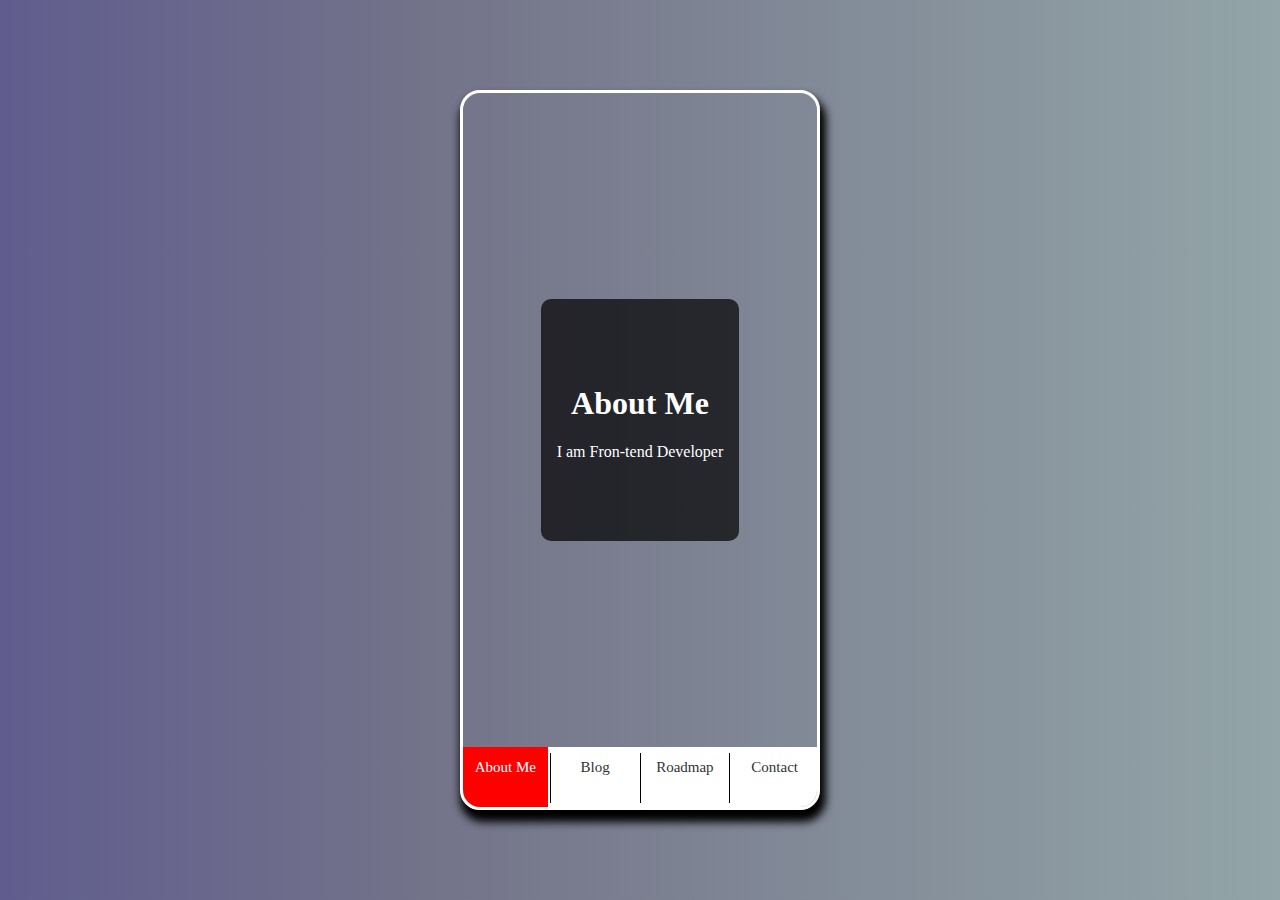
==== mobil-nav/index.html @ 3cc272a7 "Add files via upload" ====
<!DOCTYPE html>
<html lang="en">
  <head>
    <meta charset="UTF-8" />
    <meta name="viewport" content="width=device-width, initial-scale=1.0" />
    <title>Mobil Nav</title>
    <link
      rel="stylesheet"
      href="https://cdnjs.cloudflare.com/ajax/libs/font-awesome/6.5.0/css/all.min.css"
      integrity="sha512-Avb2QiuDEEvB4bZJYdft2mNjVShBftLdPG8FJ0V7irTLQ8Uo0qcPxh4Plq7G5tGm0rU+1SPhVotteLpBERwTkw=="
      crossorigin="anonymous"
      referrerpolicy="no-referrer"
    />
    <link rel="stylesheet" href="style.css" />
  </head>
  <body>
    <div class="phone">
      <div class="content show about">
        <div class="text">
          <h1>About Me</h1>
          <p>I am Fron-tend Developer</p>
        </div>
      </div>
      <div class="content blog">
        <div class="text">
          <h1>Blog</h1>
          <p>Here are my articles</p>
        </div>
      </div>
      <div class="content map">
        <div class="text">
          <h1>Roadmap</h1>
          <p>My life roadmap....</p>
        </div>
      </div>
      <div class="content contact">
        <div class="text">
          <h1>Contact</h1>
          <p>You can contact me using the links here</p>
        </div>
      </div>
      <nav>
        <ul>
          <li class="active">
            <i class="fa-solid fa-address-card"></i>
            <p>About Me</p>
          </li>
          <div class="line"></div>
          <li>
            <i class="fa-brands fa-blogger"></i>
            <p>Blog</p>
          </li>
          <div class="line"></div>
          <li>
            <i class="fa-solid fa-map"></i>
            <p>Roadmap</p>
          </li>
          <div class="line"></div>
          <li>
            <i class="fa-solid fa-book-open-reader"></i>
            <p>Contact</p>
          </li>
        </ul>
      </nav>
    </div>

    <script src="app.js"></script>
  </body>
</html>
---- mobil-nav/style.css ----
*{
    box-sizing: border-box;
}

body{
    background: rgb(96,93,142);
background: linear-gradient(90deg, rgba(96,93,142,1) 0%, rgba(116,116,138,1) 35%, rgba(147,165,168,1) 100%);
display: flex;
justify-content: center;
align-items:center ;
height: 100vh;
margin: 0;
}

.phone{
    position: relative;
    overflow: hidden;
    border: 3px solid #fff;
    box-shadow: 3px 9px 9px 3px ;
    border-radius: 20px;
    height: 720px;
    width: 360px;
}
.phone .content{
    opacity: 0;
    position: absolute;
    top: 0;
    left: 0;
    width: 100%;
    display: flex;
    justify-content: center;
    align-items: center;
    text-align: center;
    height: calc(100% - 60px);
    background-position: center;
    background-size: auto 100%;
    background-repeat: no-repeat;
    transition:opacity 0.4s ease ;
}
.phone .content.about{
    background-image: url(/mobil-nav/image/about.jpg);
    
}
.phone .content.blog{
    background-image: url(/mobil-nav/image/blog.jpg);
}
.phone .content.map{
    background-image:url(/mobil-nav/image/roadmap.jpg) ;
}
.phone .content.contact{
    background-image: url(/mobil-nav/image/contact.jpg);
}

.phone .content.show{
    opacity: 1;
}
.phone .content .text{
    background: rgb(0,0,0,0.7);
    color: #fff;
    padding: 4rem 1rem;
    border-radius: 10px;
}
nav{
    position: absolute;
    bottom: 0;
    left: 0;
    width: 100%;
    margin-top:-5px ;
}
nav div{
    height: 50px;
    width: 5px;
    color: black;
}
.line{
    justify-content: center;
    align-items: center;
    width: 1px;
    height: 50px;
    margin :6px 2px;
    background-color: black;
}
nav ul{
    background-color: #fff;
    color: #333;
    list-style-type:none ;
    display: flex;
    margin: 0;
    padding: 0;
    height: 60px;
}
nav li{
    cursor: pointer;
    flex: 1;
    padding: 10px;
    text-align: center;
}
nav ul li p{
    font-size: 15px;
    margin: 2px 0;
}
nav ul li:hover,nav ul li.active{
    color: rgb(255, 255, 255);
    background-color: #ff0000;
    transition: ;
}
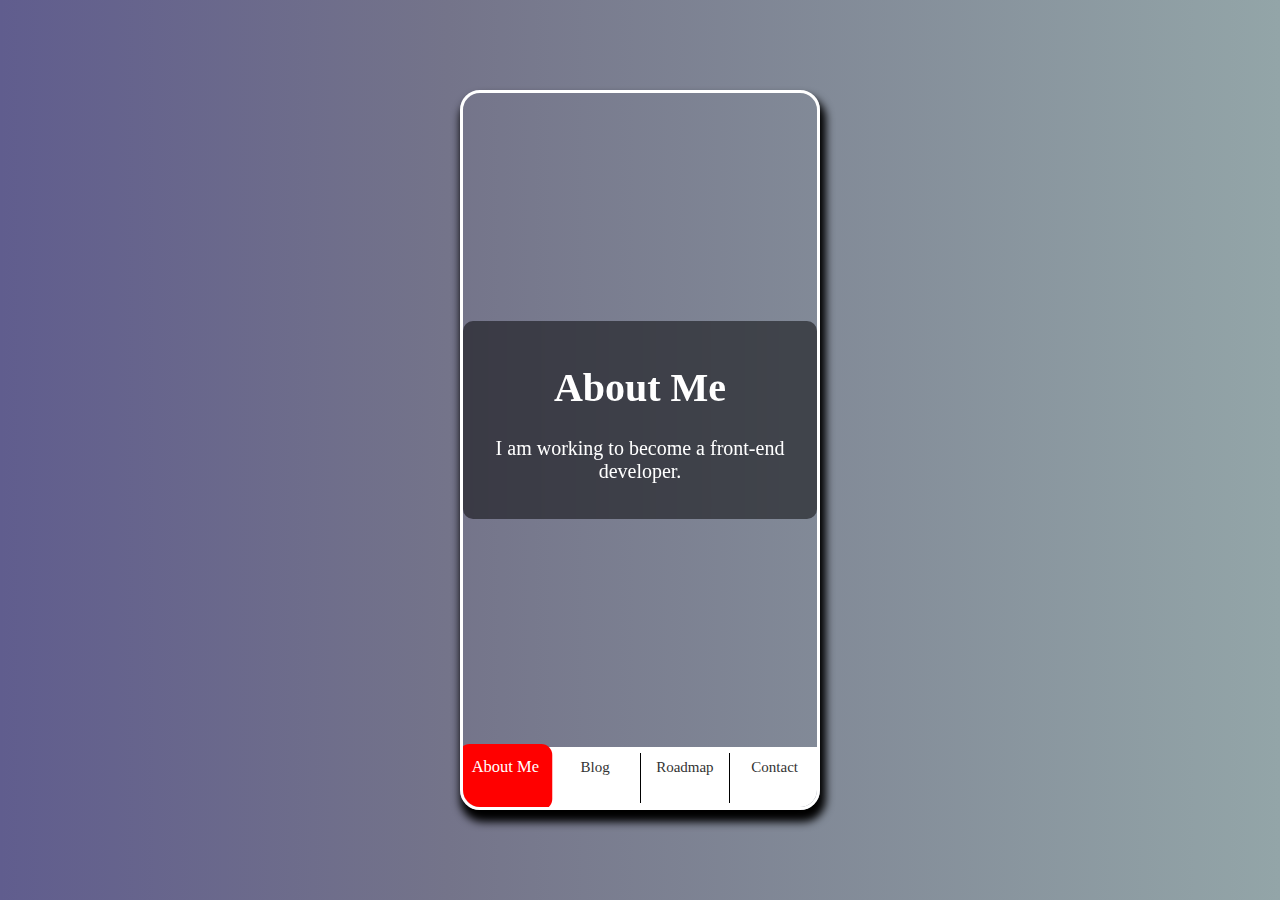
==== commit 34bc9915: "Add files via upload" ====
--- a/mobil-nav/index.html
+++ b/mobil-nav/index.html
@@ -18,25 +18,53 @@
       <div class="content show about">
         <div class="text">
           <h1>About Me</h1>
-          <p>I am Fron-tend Developer</p>
+          <p>I am working to become a front-end developer.</p>
         </div>
       </div>
       <div class="content blog">
         <div class="text">
           <h1>Blog</h1>
-          <p>Here are my articles</p>
+          <p>
+            You can reach my library, which contains the work I have done to
+            become a front-end developer, by contacting me.
+          </p>
+          <!-- <ul>
+            <li>
+              <a href="https://github.com/ugurabdil"
+                ><i class="fa-brands fa-github"></i>
+              </a>
+            </li>
+          </ul> -->
         </div>
       </div>
       <div class="content map">
         <div class="text">
           <h1>Roadmap</h1>
-          <p>My life roadmap....</p>
+          <p>My road map in my software life is to become a web developer.</p>
         </div>
       </div>
       <div class="content contact">
-        <div class="text">
+        <div class="contact text">
           <h1>Contact</h1>
           <p>You can contact me using the links here</p>
+          <ul>
+            <li>
+              <a href="https://www.instagram.com/ugurabdil/" target="_blank"
+                ><i class="fa-brands fa-instagram"></i
+              ></a>
+            </li>
+            <li>
+              <a href="https://www.linkedin.com/in/ugurabdil/" target="_blank"
+                ><i class="fa-brands fa-linkedin-in"></i
+              ></a>
+            </li>
+
+            <li>
+              <a href="https://github.com/ugurabdil" target="_blank"
+                ><i class="fa-brands fa-github"></i
+              ></a>
+            </li>
+          </ul>
         </div>
       </div>
       <nav>
--- a/mobil-nav/style.css
+++ b/mobil-nav/style.css
@@ -55,10 +55,38 @@
     opacity: 1;
 }
 .phone .content .text{
-    background: rgb(0,0,0,0.7);
+    background: rgb(0,0,0,0.5);
+    backdrop-filter: blur(5px);
     color: #fff;
-    padding: 4rem 1rem;
+    padding: 1rem 0.50rem;
     border-radius: 10px;
+    font-size: 20px;
+    
+}
+/* .phone .content .text:hover{
+    padding: 0;
+    height:90px;
+    width: 100%;
+    font-size: 10px;
+} */
+.content.contact .contact.text ul, a{
+    list-style-type:none ;
+    display: flex;
+    flex-direction: row;
+    justify-content: space-around;
+    margin-left:-25px ;
+  
+    color: #fff;
+    text-decoration: none;
+    font-size: 25px;
+    
+}
+
+.content.contact .text ul a:hover{
+    transition: all 0.2s ease;
+    transform:scale(1.5);
+    color: #ff0000;
+
 }
 nav{
     position: absolute;
@@ -99,8 +127,12 @@
     font-size: 15px;
     margin: 2px 0;
 }
-nav ul li:hover,nav ul li.active{
+nav ul li:hover,
+nav ul li.active{
     color: rgb(255, 255, 255);
     background-color: #ff0000;
-    transition: ;
+    transition: all 0.2s ease;
+    transform:scale(1.1);
+    border-radius: 10px;
+    
 }